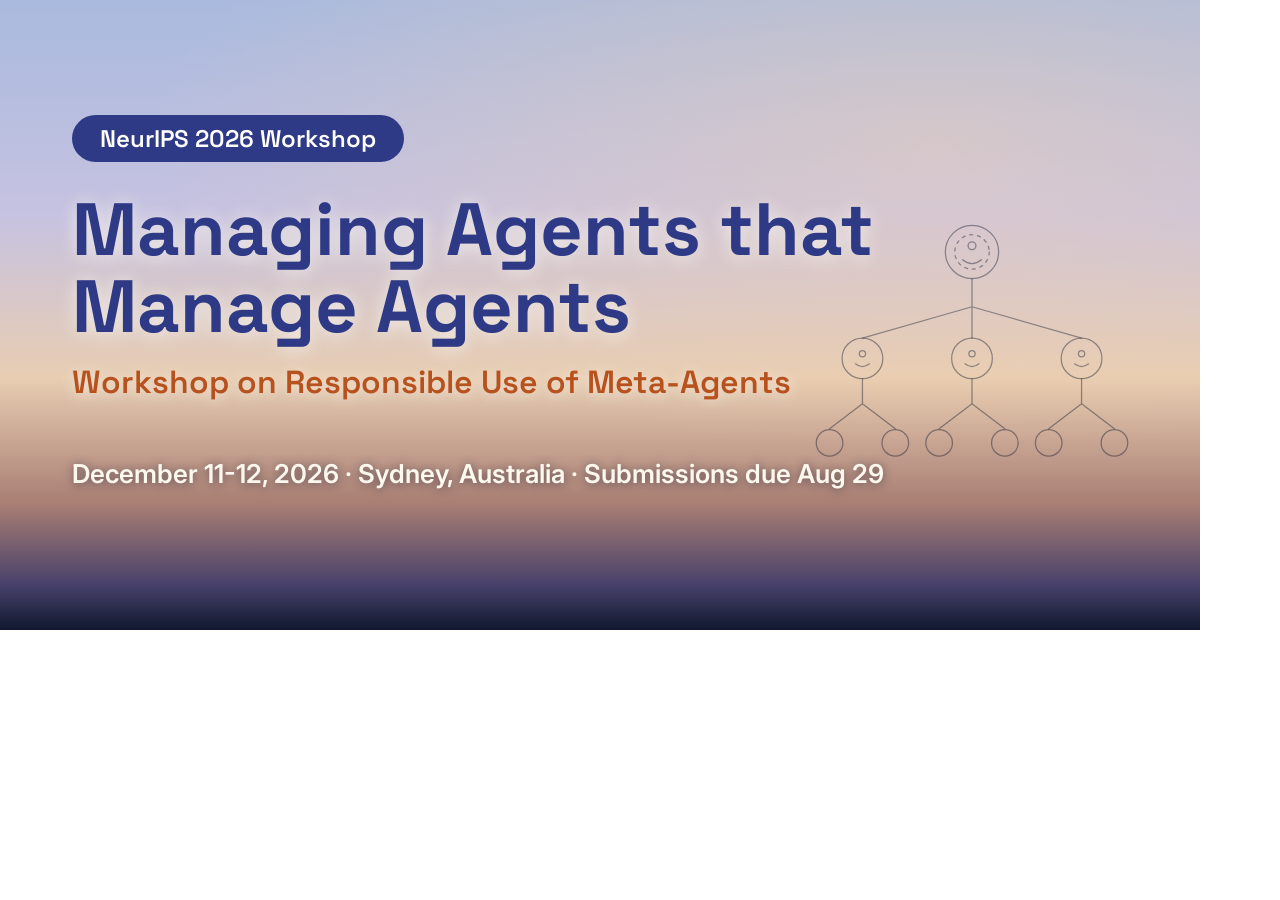
==== assets/social-card-src.html @ b8e2c10b "Redesign site as a self-contained single page with staging workflow Replace the Bootstrap template w" ====
<!DOCTYPE html>
<html lang="en">
<head>
<meta charset="UTF-8" />
<link rel="preconnect" href="https://fonts.googleapis.com" />
<link rel="preconnect" href="https://fonts.gstatic.com" crossorigin />
<link href="https://fonts.googleapis.com/css2?family=Space+Grotesk:wght@600;700&family=Inter:wght@500;600&display=swap" rel="stylesheet" />
<style>
  html, body { margin: 0; width: 1200px; height: 630px; overflow: hidden; }
  .card {
    position: relative; width: 1200px; height: 630px; box-sizing: border-box;
    background:
      radial-gradient(120% 90% at 78% 22%, rgba(255,213,166,0.38) 0%, rgba(255,213,166,0) 55%),
      linear-gradient(180deg, #a9bade 0%, #c6c2e1 34%, #e8cdb2 60%, #a97e74 80%, #46406a 93%, #10182e 100%);
    display: flex; flex-direction: column; justify-content: center; padding: 0 72px;
    font-family: 'Inter', sans-serif;
  }
  .chip {
    align-self: flex-start; font-family: 'Space Grotesk', sans-serif; font-weight: 600; font-size: 24px;
    background: #2e3a86; color: #fff; padding: 8px 28px; border-radius: 999px; margin-bottom: 30px;
  }
  h1 {
    font-family: 'Space Grotesk', sans-serif; font-weight: 700; font-size: 74px; line-height: 1.04;
    color: #2e3a86; margin: 0 0 16px; text-shadow: 0 2px 18px rgba(246,243,236,0.9); max-width: 820px;
  }
  .sub { font-family: 'Space Grotesk', sans-serif; font-weight: 600; font-size: 32px; color: #b7521e; margin: 0 0 30px; text-shadow: 0 2px 14px rgba(246,243,236,0.85); }
  .meta { font-weight: 600; font-size: 26px; color: #fdf8ee; text-shadow: 0 1px 10px rgba(16,24,46,0.55); }
  svg.art { position: absolute; right: 48px; bottom: 96px; width: 360px; color: rgba(16,24,46,0.42); }
</style>
</head>
<body>
  <div class="card">
    <svg class="art" viewBox="0 0 460 420" fill="none" stroke="currentColor" stroke-width="1.6" stroke-linecap="round" aria-hidden="true">
      <circle cx="230" cy="60" r="34" />
      <circle cx="230" cy="60" r="22" stroke-dasharray="4 6" />
      <circle cx="230" cy="52" r="5" />
      <path d="M 218 70 Q 230 80 242 70" />
      <path d="M 230 94 L 230 130 M 230 130 L 90 170 M 230 130 L 230 170 M 230 130 L 370 170" />
      <circle cx="90" cy="196" r="26" /><circle cx="90" cy="190" r="4" /><path d="M 81 203 Q 90 210 99 203" />
      <circle cx="230" cy="196" r="26" /><circle cx="230" cy="190" r="4" /><path d="M 221 203 Q 230 210 239 203" />
      <circle cx="370" cy="196" r="26" /><circle cx="370" cy="190" r="4" /><path d="M 361 203 Q 370 210 379 203" />
      <path d="M 90 222 L 90 254 M 90 254 L 48 286 M 90 254 L 132 286" />
      <path d="M 230 222 L 230 254 M 230 254 L 188 286 M 230 254 L 272 286" />
      <path d="M 370 222 L 370 254 M 370 254 L 328 286 M 370 254 L 412 286" />
      <circle cx="48" cy="304" r="17" /><circle cx="132" cy="304" r="17" />
      <circle cx="188" cy="304" r="17" /><circle cx="272" cy="304" r="17" />
      <circle cx="328" cy="304" r="17" /><circle cx="412" cy="304" r="17" />
    </svg>
    <span class="chip">NeurIPS 2026 Workshop</span>
    <h1>Managing Agents that Manage Agents</h1>
    <p class="sub">Workshop on Responsible Use of Meta-Agents</p>
    <p class="meta">December 11-12, 2026 · Sydney, Australia · Submissions due Aug 29</p>
  </div>
</body>
</html>
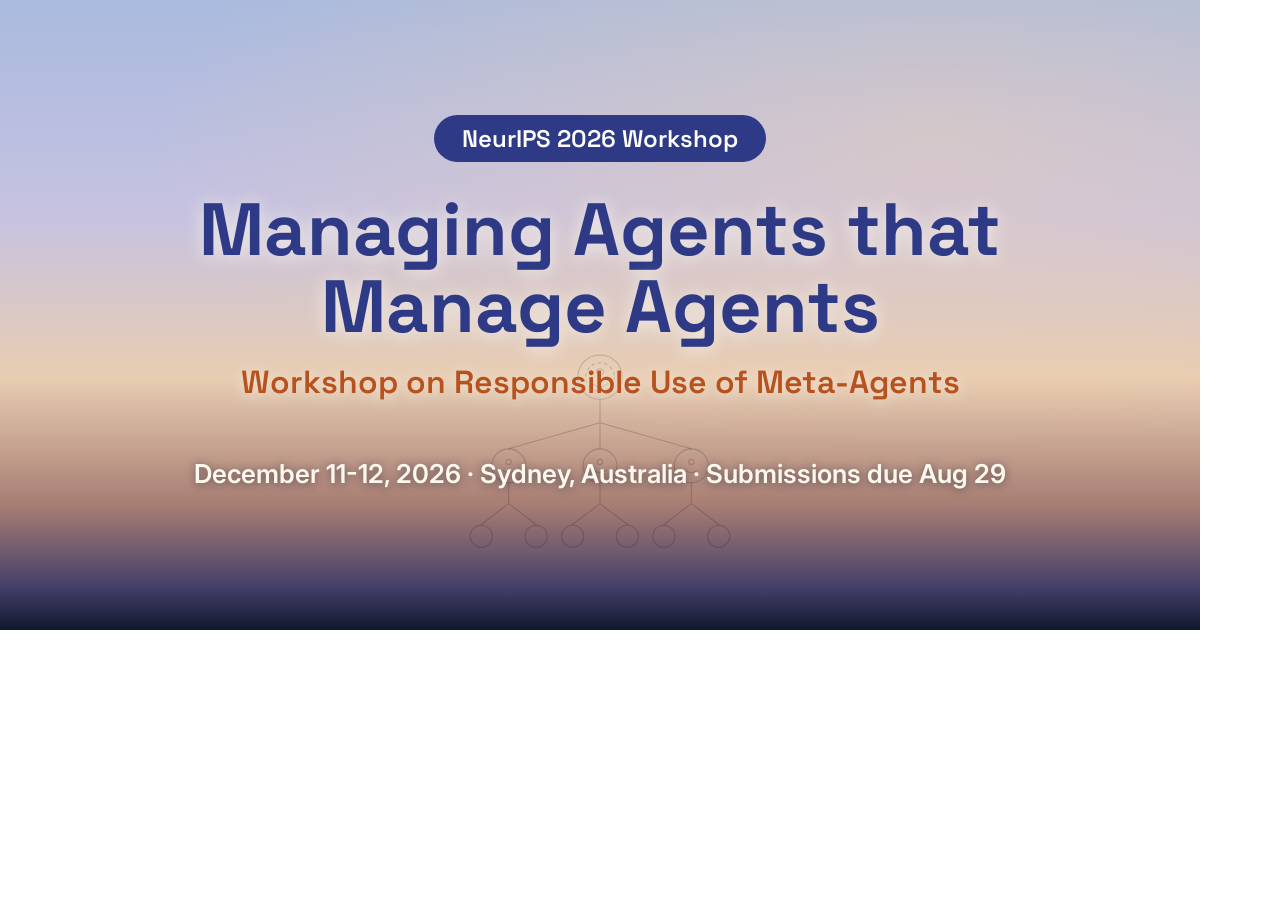
==== commit 2826139c: "Center the hero text block Center the badge, title, tagline, pitch, meta row, CTAs, and deadline nea" ====
--- a/assets/social-card-src.html
+++ b/assets/social-card-src.html
@@ -12,20 +12,22 @@
     background:
       radial-gradient(120% 90% at 78% 22%, rgba(255,213,166,0.38) 0%, rgba(255,213,166,0) 55%),
       linear-gradient(180deg, #a9bade 0%, #c6c2e1 34%, #e8cdb2 60%, #a97e74 80%, #46406a 93%, #10182e 100%);
-    display: flex; flex-direction: column; justify-content: center; padding: 0 72px;
+    display: flex; flex-direction: column; justify-content: center; align-items: center;
+    text-align: center; padding: 0 72px;
     font-family: 'Inter', sans-serif;
   }
   .chip {
-    align-self: flex-start; font-family: 'Space Grotesk', sans-serif; font-weight: 600; font-size: 24px;
+    font-family: 'Space Grotesk', sans-serif; font-weight: 600; font-size: 24px;
     background: #2e3a86; color: #fff; padding: 8px 28px; border-radius: 999px; margin-bottom: 30px;
   }
   h1 {
     font-family: 'Space Grotesk', sans-serif; font-weight: 700; font-size: 74px; line-height: 1.04;
-    color: #2e3a86; margin: 0 0 16px; text-shadow: 0 2px 18px rgba(246,243,236,0.9); max-width: 820px;
+    color: #2e3a86; margin: 0 0 16px; text-shadow: 0 2px 18px rgba(246,243,236,0.9); max-width: 900px;
   }
   .sub { font-family: 'Space Grotesk', sans-serif; font-weight: 600; font-size: 32px; color: #b7521e; margin: 0 0 30px; text-shadow: 0 2px 14px rgba(246,243,236,0.85); }
   .meta { font-weight: 600; font-size: 26px; color: #fdf8ee; text-shadow: 0 1px 10px rgba(16,24,46,0.55); }
-  svg.art { position: absolute; right: 48px; bottom: 96px; width: 360px; color: rgba(16,24,46,0.42); }
+  svg.art { position: absolute; left: 50%; transform: translateX(-50%); bottom: 18px; width: 300px; color: rgba(16,24,46,0.2); }
+  .chip, h1, .sub, .meta { position: relative; z-index: 2; }
 </style>
 </head>
 <body>
